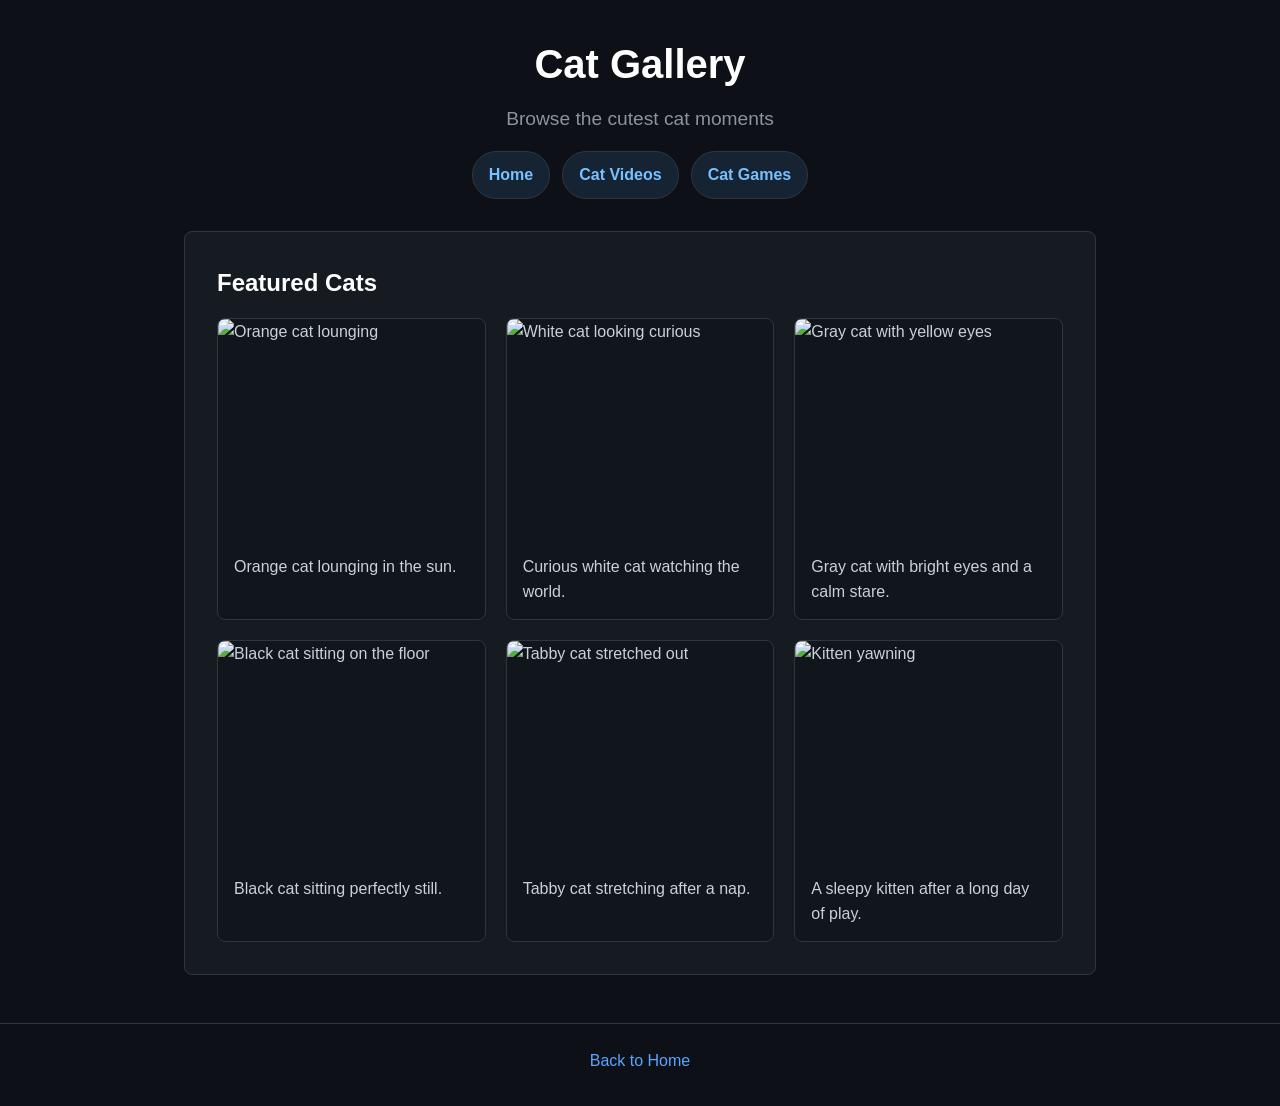
==== gallery.html @ b15164ab "Add working navigation to dedicated cat gallery, videos, and games pages and supporting styles." ====
<!DOCTYPE html>
<html lang="en">
<head>
    <meta charset="UTF-8">
    <meta name="viewport" content="width=device-width, initial-scale=1.0">
    <title>Cat Gallery | Wiki Cat</title>
    <link rel="stylesheet" href="./style.css" type="text/css">
</head>
<body>
    <header>
        <div class="container">
            <h1>Cat Gallery</h1>
            <p>Browse the cutest cat moments</p>
            <nav class="page-nav" aria-label="Main navigation">
                <a class="nav-button" href="./index.html">Home</a>
                <a class="nav-button" href="./videos.html">Cat Videos</a>
                <a class="nav-button" href="./games.html">Cat Games</a>
            </nav>
        </div>
    </header>

    <main class="container">
        <section class="card">
            <h2>Featured Cats</h2>
            <div class="gallery-grid">
                <figure class="gallery-card">
                    <img src="https://images.unsplash.com/photo-1511044568932-338cba0ad803?auto=format&fit=crop&w=900&q=80" alt="Orange cat lounging">
                    <figcaption>Orange cat lounging in the sun.</figcaption>
                </figure>
                <figure class="gallery-card">
                    <img src="https://images.unsplash.com/photo-1533738363-b7f9aef128ce?auto=format&fit=crop&w=900&q=80" alt="White cat looking curious">
                    <figcaption>Curious white cat watching the world.</figcaption>
                </figure>
                <figure class="gallery-card">
                    <img src="https://images.unsplash.com/photo-1574158622682-e40e69881006?auto=format&fit=crop&w=900&q=80" alt="Gray cat with yellow eyes">
                    <figcaption>Gray cat with bright eyes and a calm stare.</figcaption>
                </figure>
                <figure class="gallery-card">
                    <img src="https://images.unsplash.com/photo-1519052537078-e6302a4968d4?auto=format&fit=crop&w=900&q=80" alt="Black cat sitting on the floor">
                    <figcaption>Black cat sitting perfectly still.</figcaption>
                </figure>
                <figure class="gallery-card">
                    <img src="https://images.unsplash.com/photo-1526336024174-e58f5cdd8e13?auto=format&fit=crop&w=900&q=80" alt="Tabby cat stretched out">
                    <figcaption>Tabby cat stretching after a nap.</figcaption>
                </figure>
                <figure class="gallery-card">
                    <img src="https://images.unsplash.com/photo-1495360010541-f48722b34f7d?auto=format&fit=crop&w=900&q=80" alt="Kitten yawning">
                    <figcaption>A sleepy kitten after a long day of play.</figcaption>
                </figure>
            </div>
        </section>
    </main>

    <footer>
        <div class="container">
            <a href="./index.html">Back to Home</a>
        </div>
    </footer>
</body>
</html>
---- style.css ----
:root {
    --bg-color: #0d1117;
    --card-bg: #161b22;
    --text-main: #c9d1d9;
    --text-muted: #8b949e;
    --accent: #58a6ff;
    --accent-strong: #79c0ff;
    --border-color: #30363d;
    --highlight: #f7d774;
}

* {
    box-sizing: border-box;
    margin: 0;
    padding: 0;
}

body {
    background-color: var(--bg-color);
    color: var(--text-main);
    font-family: -apple-system, BlinkMacSystemFont, "Segoe UI", Helvetica, Arial, sans-serif;
    line-height: 1.6;
    padding: 2rem 0;
}

img {
    max-width: 100%;
    display: block;
}

.container {
    max-width: 960px;
    margin: 0 auto;
    padding: 0 1.5rem;
}

header {
    margin-bottom: 2rem;
    text-align: center;
}

header h1 {
    font-size: 2.5rem;
    color: #ffffff;
    margin-bottom: 0.5rem;
}

header p {
    color: var(--text-muted);
    font-size: 1.2rem;
}

main {
    display: flex;
    flex-direction: column;
    gap: 1.5rem;
}

.card {
    background-color: var(--card-bg);
    border: 1px solid var(--border-color);
    border-radius: 8px;
    padding: 2rem;
}

h2 {
    color: #ffffff;
    margin-bottom: 1rem;
    font-size: 1.5rem;
}

.project-list {
    list-style: none;
    display: grid;
    gap: 0.85rem;
}

.project-list li {
    border-left: 3px solid var(--accent);
    padding-left: 1rem;
}

.page-nav {
    display: flex;
    justify-content: center;
    gap: 0.75rem;
    flex-wrap: wrap;
    margin-top: 1rem;
}

.nav-button,
.link-button,
.project-list a {
    color: var(--accent-strong);
    text-decoration: none;
    transition: opacity 0.2s ease;
}

.nav-button,
.link-button {
    display: inline-block;
    background-color: rgba(88, 166, 255, 0.12);
    border: 1px solid var(--border-color);
    border-radius: 999px;
    padding: 0.65rem 1rem;
    font-weight: 600;
}

.nav-button:hover,
.link-button:hover,
.project-list a:hover {
    opacity: 0.85;
    text-decoration: underline;
}

.gallery-grid,
.video-grid {
    display: grid;
    grid-template-columns: repeat(auto-fit, minmax(220px, 1fr));
    gap: 1.25rem;
}

.gallery-card,
.video-card {
    background-color: rgba(13, 17, 23, 0.5);
    border: 1px solid var(--border-color);
    border-radius: 8px;
    overflow: hidden;
}

.gallery-card img {
    width: 100%;
    height: 220px;
    object-fit: cover;
}

.gallery-card figcaption,
.video-card .video-meta {
    padding: 0.9rem 1rem;
    color: var(--text-main);
}

.video-card iframe {
    width: 100%;
    min-height: 220px;
    border: 0;
}

.video-link {
    display: inline-block;
    margin-top: 0.75rem;
    color: var(--accent-strong);
    text-decoration: none;
    font-weight: 600;
}

.score-text {
    font-size: 1.15rem;
    margin-bottom: 1rem;
}

.game-area {
    display: grid;
    grid-template-columns: repeat(auto-fit, minmax(180px, 1fr));
    gap: 1rem;
    margin-bottom: 1rem;
}

.cat-button {
    background: none;
    border: 1px solid var(--border-color);
    border-radius: 12px;
    overflow: hidden;
    cursor: pointer;
    padding: 0;
    transition: transform 0.15s ease, box-shadow 0.15s ease;
}

.cat-button:hover {
    transform: translateY(-2px);
    box-shadow: 0 10px 18px rgba(0,0,0,0.2);
}

.cat-button img {
    width: 100%;
    height: 180px;
    object-fit: cover;
}

.cat-button:focus-visible {
    outline: 2px solid var(--highlight);
    outline-offset: 2px;
}

.game-actions {
    display: flex;
    gap: 0.75rem;
    flex-wrap: wrap;
    align-items: center;
}

footer {
    text-align: center;
    margin-top: 3rem;
    padding-top: 1.5rem;
    border-top: 1px solid var(--border-color);
}

footer a {
    color: var(--accent);
    text-decoration: none;
    margin: 0 1rem;
    font-weight: 500;
}

footer a:hover {
    text-decoration: underline;
}

@media (max-width: 640px) {
    body {
        padding-top: 1rem;
    }

    .card {
        padding: 1.25rem;
    }

    header h1 {
        font-size: 2rem;
    }
}
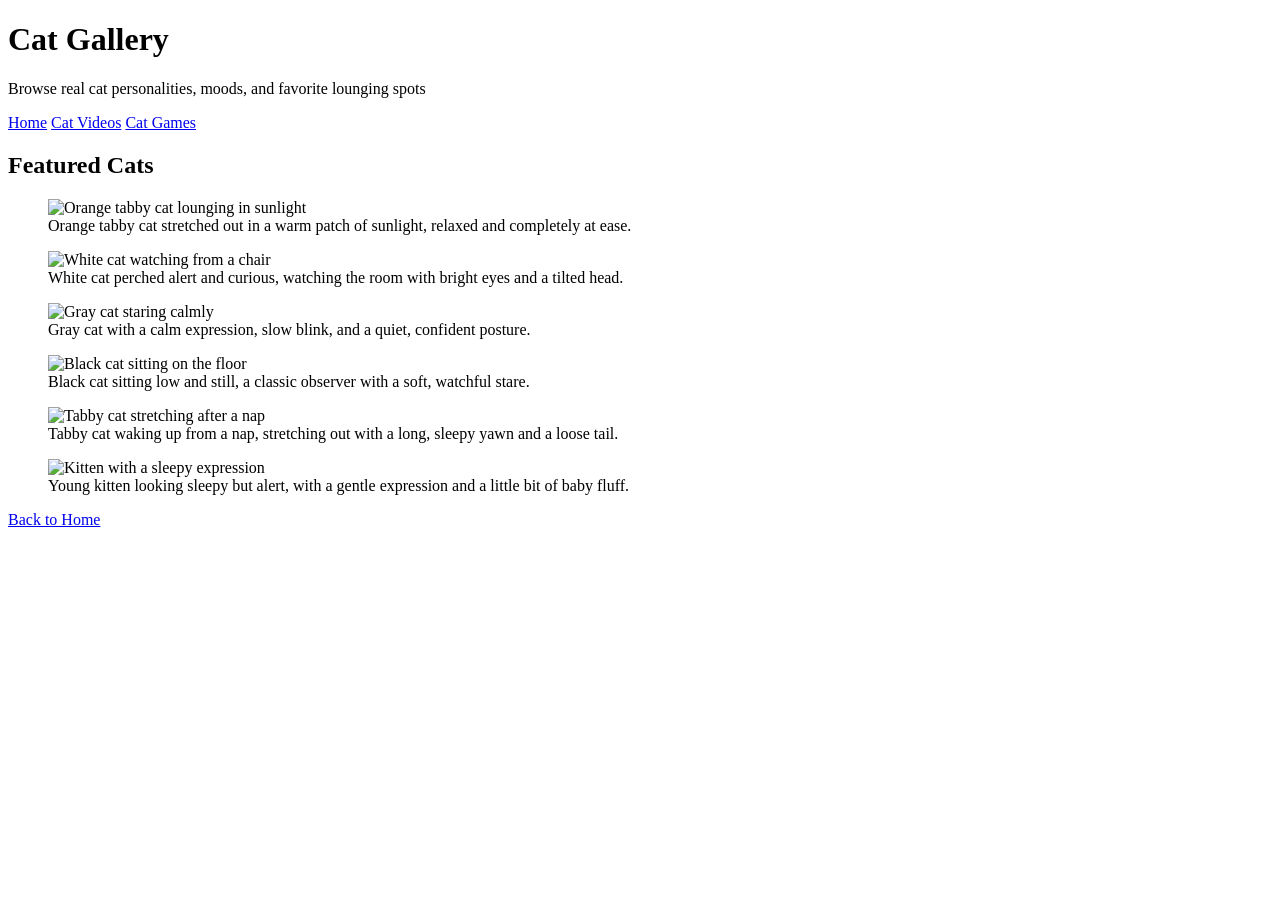
==== commit 827c7b6f: "Improve cat descriptions, use stable video embeds, and add more interactive games." ====
--- a/gallery.html
+++ b/gallery.html
@@ -10,7 +10,7 @@
     <header>
         <div class="container">
             <h1>Cat Gallery</h1>
-            <p>Browse the cutest cat moments</p>
+            <p>Browse real cat personalities, moods, and favorite lounging spots</p>
             <nav class="page-nav" aria-label="Main navigation">
                 <a class="nav-button" href="./index.html">Home</a>
                 <a class="nav-button" href="./videos.html">Cat Videos</a>
@@ -24,28 +24,28 @@
             <h2>Featured Cats</h2>
             <div class="gallery-grid">
                 <figure class="gallery-card">
-                    <img src="https://images.unsplash.com/photo-1511044568932-338cba0ad803?auto=format&fit=crop&w=900&q=80" alt="Orange cat lounging">
-                    <figcaption>Orange cat lounging in the sun.</figcaption>
+                    <img src="https://images.unsplash.com/photo-1511044568932-338cba0ad803?auto=format&fit=crop&w=900&q=80" alt="Orange tabby cat lounging in sunlight">
+                    <figcaption>Orange tabby cat stretched out in a warm patch of sunlight, relaxed and completely at ease.</figcaption>
                 </figure>
                 <figure class="gallery-card">
-                    <img src="https://images.unsplash.com/photo-1533738363-b7f9aef128ce?auto=format&fit=crop&w=900&q=80" alt="White cat looking curious">
-                    <figcaption>Curious white cat watching the world.</figcaption>
+                    <img src="https://images.unsplash.com/photo-1533738363-b7f9aef128ce?auto=format&fit=crop&w=900&q=80" alt="White cat watching from a chair">
+                    <figcaption>White cat perched alert and curious, watching the room with bright eyes and a tilted head.</figcaption>
                 </figure>
                 <figure class="gallery-card">
-                    <img src="https://images.unsplash.com/photo-1574158622682-e40e69881006?auto=format&fit=crop&w=900&q=80" alt="Gray cat with yellow eyes">
-                    <figcaption>Gray cat with bright eyes and a calm stare.</figcaption>
+                    <img src="https://images.unsplash.com/photo-1574158622682-e40e69881006?auto=format&fit=crop&w=900&q=80" alt="Gray cat staring calmly">
+                    <figcaption>Gray cat with a calm expression, slow blink, and a quiet, confident posture.</figcaption>
                 </figure>
                 <figure class="gallery-card">
                     <img src="https://images.unsplash.com/photo-1519052537078-e6302a4968d4?auto=format&fit=crop&w=900&q=80" alt="Black cat sitting on the floor">
-                    <figcaption>Black cat sitting perfectly still.</figcaption>
+                    <figcaption>Black cat sitting low and still, a classic observer with a soft, watchful stare.</figcaption>
                 </figure>
                 <figure class="gallery-card">
-                    <img src="https://images.unsplash.com/photo-1526336024174-e58f5cdd8e13?auto=format&fit=crop&w=900&q=80" alt="Tabby cat stretched out">
-                    <figcaption>Tabby cat stretching after a nap.</figcaption>
+                    <img src="https://images.unsplash.com/photo-1526336024174-e58f5cdd8e13?auto=format&fit=crop&w=900&q=80" alt="Tabby cat stretching after a nap">
+                    <figcaption>Tabby cat waking up from a nap, stretching out with a long, sleepy yawn and a loose tail.</figcaption>
                 </figure>
                 <figure class="gallery-card">
-                    <img src="https://images.unsplash.com/photo-1495360010541-f48722b34f7d?auto=format&fit=crop&w=900&q=80" alt="Kitten yawning">
-                    <figcaption>A sleepy kitten after a long day of play.</figcaption>
+                    <img src="https://images.unsplash.com/photo-1495360010541-f48722b34f7d?auto=format&fit=crop&w=900&q=80" alt="Kitten with a sleepy expression">
+                    <figcaption>Young kitten looking sleepy but alert, with a gentle expression and a little bit of baby fluff.</figcaption>
                 </figure>
             </div>
         </section>
--- a/style.css
+++ b/style.css
@@ -1,232 +1,230 @@
-:root {
-    --bg-color: #0d1117;
-    --card-bg: #161b22;
-    --text-main: #c9d1d9;
-    --text-muted: #8b949e;
-    --accent: #58a6ff;
-    --accent-strong: #79c0ff;
-    --border-color: #30363d;
-    --highlight: #f7d774;
-}
-
-* {
-    box-sizing: border-box;
-    margin: 0;
-    padding: 0;
-}
-
-body {
-    background-color: var(--bg-color);
-    color: var(--text-main);
-    font-family: -apple-system, BlinkMacSystemFont, "Segoe UI", Helvetica, Arial, sans-serif;
-    line-height: 1.6;
-    padding: 2rem 0;
-}
-
-img {
-    max-width: 100%;
-    display: block;
-}
-
-.container {
-    max-width: 960px;
-    margin: 0 auto;
-    padding: 0 1.5rem;
-}
-
-header {
-    margin-bottom: 2rem;
-    text-align: center;
-}
-
-header h1 {
-    font-size: 2.5rem;
-    color: #ffffff;
-    margin-bottom: 0.5rem;
-}
-
-header p {
-    color: var(--text-muted);
-    font-size: 1.2rem;
-}
-
-main {
-    display: flex;
-    flex-direction: column;
-    gap: 1.5rem;
-}
-
-.card {
-    background-color: var(--card-bg);
-    border: 1px solid var(--border-color);
-    border-radius: 8px;
-    padding: 2rem;
-}
-
-h2 {
-    color: #ffffff;
-    margin-bottom: 1rem;
-    font-size: 1.5rem;
-}
-
-.project-list {
-    list-style: none;
-    display: grid;
-    gap: 0.85rem;
-}
-
-.project-list li {
-    border-left: 3px solid var(--accent);
-    padding-left: 1rem;
-}
-
-.page-nav {
-    display: flex;
-    justify-content: center;
-    gap: 0.75rem;
-    flex-wrap: wrap;
-    margin-top: 1rem;
-}
-
-.nav-button,
-.link-button,
-.project-list a {
-    color: var(--accent-strong);
-    text-decoration: none;
-    transition: opacity 0.2s ease;
-}
-
-.nav-button,
-.link-button {
-    display: inline-block;
-    background-color: rgba(88, 166, 255, 0.12);
-    border: 1px solid var(--border-color);
-    border-radius: 999px;
-    padding: 0.65rem 1rem;
-    font-weight: 600;
-}
-
-.nav-button:hover,
-.link-button:hover,
-.project-list a:hover {
-    opacity: 0.85;
-    text-decoration: underline;
-}
-
-.gallery-grid,
-.video-grid {
-    display: grid;
-    grid-template-columns: repeat(auto-fit, minmax(220px, 1fr));
-    gap: 1.25rem;
-}
-
-.gallery-card,
-.video-card {
-    background-color: rgba(13, 17, 23, 0.5);
-    border: 1px solid var(--border-color);
-    border-radius: 8px;
-    overflow: hidden;
-}
-
-.gallery-card img {
-    width: 100%;
-    height: 220px;
-    object-fit: cover;
-}
-
-.gallery-card figcaption,
-.video-card .video-meta {
-    padding: 0.9rem 1rem;
-    color: var(--text-main);
-}
-
-.video-card iframe {
-    width: 100%;
-    min-height: 220px;
-    border: 0;
-}
-
-.video-link {
-    display: inline-block;
-    margin-top: 0.75rem;
-    color: var(--accent-strong);
-    text-decoration: none;
-    font-weight: 600;
-}
-
-.score-text {
-    font-size: 1.15rem;
-    margin-bottom: 1rem;
-}
-
-.game-area {
-    display: grid;
-    grid-template-columns: repeat(auto-fit, minmax(180px, 1fr));
-    gap: 1rem;
-    margin-bottom: 1rem;
-}
-
-.cat-button {
-    background: none;
-    border: 1px solid var(--border-color);
-    border-radius: 12px;
-    overflow: hidden;
-    cursor: pointer;
-    padding: 0;
-    transition: transform 0.15s ease, box-shadow 0.15s ease;
-}
-
-.cat-button:hover {
-    transform: translateY(-2px);
-    box-shadow: 0 10px 18px rgba(0,0,0,0.2);
-}
-
-.cat-button img {
-    width: 100%;
-    height: 180px;
-    object-fit: cover;
-}
-
-.cat-button:focus-visible {
-    outline: 2px solid var(--highlight);
-    outline-offset: 2px;
-}
-
-.game-actions {
-    display: flex;
-    gap: 0.75rem;
-    flex-wrap: wrap;
-    align-items: center;
-}
-
-footer {
-    text-align: center;
-    margin-top: 3rem;
-    padding-top: 1.5rem;
-    border-top: 1px solid var(--border-color);
-}
-
-footer a {
-    color: var(--accent);
-    text-decoration: none;
-    margin: 0 1rem;
-    font-weight: 500;
-}
-
-footer a:hover {
-    text-decoration: underline;
-}
-
-@media (max-width: 640px) {
-    body {
-        padding-top: 1rem;
-    }
-
-    .card {
-        padding: 1.25rem;
-    }
-
-    header h1 {
-        font-size: 2rem;
-    }
-}
+<!DOCTYPE html>
+<html lang="en">
+<head>
+    <meta charset="UTF-8">
+    <meta name="viewport" content="width=device-width, initial-scale=1.0">
+    <title>Cat Games | Wiki Cat</title>
+    <link rel="stylesheet" href="./style.css" type="text/css">
+</head>
+<body>
+    <header>
+        <div class="container">
+            <h1>Cat Games</h1>
+            <p>Play, purr, and rack up whisker points</p>
+            <nav class="page-nav" aria-label="Main navigation">
+                <a class="nav-button" href="./index.html">Home</a>
+                <a class="nav-button" href="./gallery.html">Cat Gallery</a>
+                <a class="nav-button" href="./videos.html">Cat Videos</a>
+            </nav>
+        </div>
+    </header>
+
+    <main class="container">
+        <section class="card">
+            <h2>Cat Clicker Challenge</h2>
+            <p class="score-text">Score: <strong id="score">0</strong></p>
+
+            <div class="game-area">
+                <button class="cat-button" type="button" data-points="1" aria-label="Pet the orange cat">
+                    <img src="https://images.unsplash.com/photo-1511044568932-338cba0ad803?auto=format&fit=crop&w=900&q=80" alt="Orange cat">
+                </button>
+                <button class="cat-button" type="button" data-points="2" aria-label="Pet the white cat">
+                    <img src="https://images.unsplash.com/photo-1533738363-b7f9aef128ce?auto=format&fit=crop&w=900&q=80" alt="White cat">
+                </button>
+                <button class="cat-button" type="button" data-points="3" aria-label="Pet the gray cat">
+                    <img src="https://images.unsplash.com/photo-1574158622682-e40e69881006?auto=format&fit=crop&w=900&q=80" alt="Gray cat">
+                </button>
+            </div>
+
+            <div class="game-actions">
+                <button id="reset-game" class="nav-button" type="button">Reset Score</button>
+            </div>
+        </section>
+
+        <section class="card mini-game">
+            <h2>Cat Memory Match</h2>
+            <p class="mini-game-copy">Match the cat pairs before time runs out.</p>
+            <div id="memory-board" class="memory-board" aria-live="polite"></div>
+            <div class="game-actions">
+                <button id="reset-memory" class="nav-button" type="button">Shuffle Again</button>
+            </div>
+        </section>
+
+        <section class="card mini-game">
+            <h2>Whisker Quiz</h2>
+            <p id="quiz-question" class="quiz-question">Question loading...</p>
+            <div id="quiz-options" class="quiz-options" aria-live="polite"></div>
+            <p id="quiz-status" class="quiz-status">Pick the best answer to win points.</p>
+        </section>
+    </main>
+
+    <footer>
+        <div class="container">
+            <a href="./index.html">Back to Home</a>
+        </div>
+    </footer>
+
+    <script>
+        const scoreElement = document.getElementById('score');
+        const buttons = document.querySelectorAll('.cat-button');
+        const resetButton = document.getElementById('reset-game');
+
+        let score = 0;
+
+        function updateScore() {
+            scoreElement.textContent = score;
+        }
+
+        buttons.forEach((button) => {
+            button.addEventListener('click', () => {
+                const points = Number(button.dataset.points || 1);
+                score += points;
+                updateScore();
+            });
+        });
+
+        resetButton.addEventListener('click', () => {
+            score = 0;
+            updateScore();
+        });
+
+        const memoryBoard = document.getElementById('memory-board');
+        const resetMemoryButton = document.getElementById('reset-memory');
+        const memorySymbols = ['🐱', '🐱', '🐈', '🐈', '🐾', '🐾', '😺', '😺'];
+        let memoryCards = [];
+        let revealed = [];
+        let lockBoard = false;
+
+        function shuffle(array) {
+            const shuffled = [...array];
+            for (let i = shuffled.length - 1; i > 0; i -= 1) {
+                const j = Math.floor(Math.random() * (i + 1));
+                [shuffled[i], shuffled[j]] = [shuffled[j], shuffled[i]];
+            }
+            return shuffled;
+        }
+
+        function buildMemoryBoard() {
+            memoryCards = shuffle(memorySymbols);
+            revealed = [];
+            lockBoard = false;
+            memoryBoard.innerHTML = '';
+
+            memoryCards.forEach((symbol, index) => {
+                const card = document.createElement('button');
+                card.type = 'button';
+                card.className = 'memory-card';
+                card.dataset.symbol = symbol;
+                card.dataset.index = String(index);
+                card.textContent = '❔';
+                card.setAttribute('aria-label', 'Hidden cat memory card');
+
+                card.addEventListener('click', () => {
+                    if (lockBoard || revealed.includes(index) || card.classList.contains('matched')) {
+                        return;
+                    }
+
+                    card.textContent = symbol;
+                    card.classList.add('flipped');
+                    revealed.push(index);
+
+                    if (revealed.length === 2) {
+                        const firstIndex = revealed[0];
+                        const secondIndex = revealed[1];
+                        const firstCard = memoryBoard.querySelector(`[data-index="${firstIndex}"]`);
+                        const secondCard = memoryBoard.querySelector(`[data-index="${secondIndex}"]`);
+
+                        if (firstCard.dataset.symbol === secondCard.dataset.symbol) {
+                            firstCard.classList.add('matched');
+                            secondCard.classList.add('matched');
+                            score += 5;
+                            updateScore();
+                            revealed = [];
+
+                            if ([...memoryBoard.querySelectorAll('.matched')].length === memoryCards.length) {
+                                const status = document.createElement('p');
+                                status.className = 'memory-win';
+                                status.textContent = 'You matched every cat pair!';
+                                memoryBoard.appendChild(status);
+                            }
+                        } else {
+                            lockBoard = true;
+                            setTimeout(() => {
+                                firstCard.textContent = '❔';
+                                secondCard.textContent = '❔';
+                                firstCard.classList.remove('flipped');
+                                secondCard.classList.remove('flipped');
+                                revealed = [];
+                                lockBoard = false;
+                            }, 700);
+                        }
+                    }
+                });
+
+                memoryBoard.appendChild(card);
+            });
+        }
+
+        resetMemoryButton.addEventListener('click', buildMemoryBoard);
+        buildMemoryBoard();
+
+        const quizQuestion = document.getElementById('quiz-question');
+        const quizOptions = document.getElementById('quiz-options');
+        const quizStatus = document.getElementById('quiz-status');
+
+        const quizQuestions = [
+            {
+                question: 'Which cat trait is most likely to make a cat feel safe and relaxed?',
+                options: ['A warm nap spot', 'A loud vacuum cleaner', 'A sudden chase', 'A cold floor'],
+                answer: 'A warm nap spot'
+            },
+            {
+                question: 'What is the best description of a cat that keeps slow-blinking at you?',
+                options: ['It is annoyed and ready to attack', 'It is comfortable and trusting you', 'It needs food immediately', 'It is lost'],
+                answer: 'It is comfortable and trusting you'
+            },
+            {
+                question: 'Why do cats often zoom around the house?',
+                options: ['They are hiding a toy', 'They are practicing hunting and play energy', 'They are trying to nap', 'They are waiting for a bath'],
+                answer: 'They are practicing hunting and play energy'
+            }
+        ];
+
+        let quizIndex = 0;
+
+        function renderQuiz() {
+            const current = quizQuestions[quizIndex];
+            quizQuestion.textContent = current.question;
+            quizOptions.innerHTML = '';
+
+            current.options.forEach((option) => {
+                const optionButton = document.createElement('button');
+                optionButton.type = 'button';
+                optionButton.className = 'quiz-option';
+                optionButton.textContent = option;
+                optionButton.addEventListener('click', () => {
+                    if (option === current.answer) {
+                        score += 10;
+                        quizStatus.textContent = 'Correct! Cats know the best cozy instincts.';
+                        updateScore();
+                    } else {
+                        quizStatus.textContent = `Not quite — the right answer was: ${current.answer}`;
+                    }
+
+                    quizIndex += 1;
+                    if (quizIndex < quizQuestions.length) {
+                        setTimeout(renderQuiz, 800);
+                    } else {
+                        quizQuestion.textContent = 'Quiz complete! You earned whisker points.';
+                        quizOptions.innerHTML = '';
+                        quizStatus.textContent = `Final score: ${score} whisker points.`;
+                    }
+                });
+                quizOptions.appendChild(optionButton);
+            });
+        }
+
+        renderQuiz();
+    </script>
+</body>
+</html>
